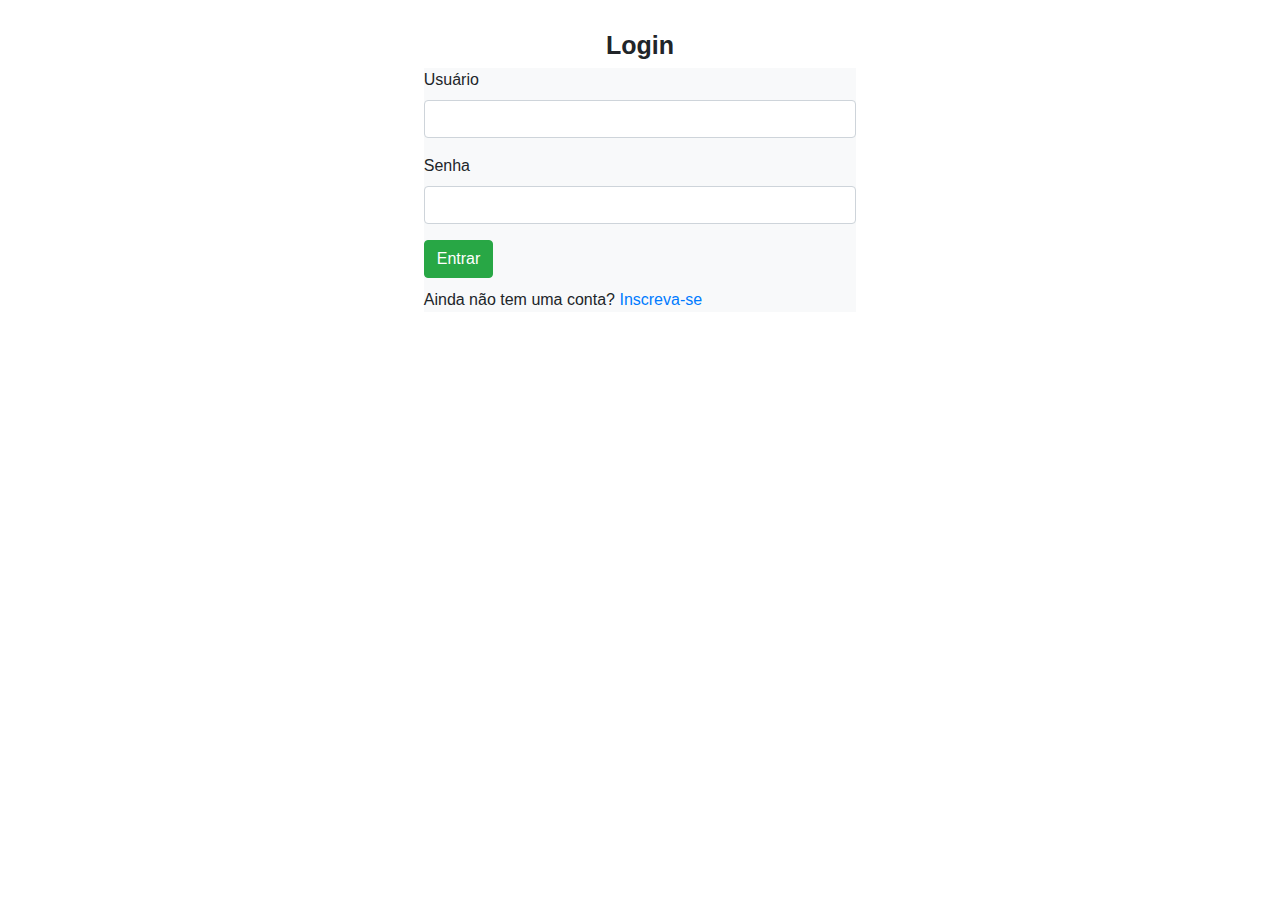
==== login.html @ 248836ef "Add user login" ====
<!DOCTYPE html>
<html lang="pt-br">

<head>
    <meta charset="UTF-8">
    <meta http-equiv="X-UA-Compatible" content="IE=edge">
    <meta name="viewport" content="width=device-width, initial-scale=1.0">
    <link rel="stylesheet" href="https://maxcdn.bootstrapcdn.com/bootstrap/4.0.0/css/bootstrap.min.css">
    <title>Form-Validation-Js</title>
</head>

<body>
    <main>
        <header>
            <h3 class="text-blue text-center font-weight-bold" style="font-size: 25px; margin-top: 30px;">
                Login
            </h3>
        </header>
        <section>
            <div class="container">
                <div class="col-lg-5 m-auto d-block">
                    <form action="#" onsubmit="return validation()" class="bg-light">
                        <div class="form-group">
                            <label for="user" class="font-weight-regular">Usuário</label>
                            <input type="text" name="user" class="form-control" id="user" autocomplete="off">
                            <span id="username" class="text-danger font-weight-regular"></span>
                        </div>
                        <div class="form-group">
                            <label class="font-weight-regular">Senha</label>
                            <input type="password" name="pass" class="form-control" id="pass" autocomplete="off">
                            <span id="passwords" class="text-danger font-weight-regular"></span>
                        </div>
                        <input type="submit" name="submit" value="Entrar" class="btn btn-success" autocomplete="off">
                        <p style="margin-top: 10px;"">
                            Ainda não tem uma conta? <a href=" index.html">Inscreva-se</a>
                        </p>
                    </form>
                </div>
            </div>
        </section>
    </main>

    <script type="text/javascript" src="./js/login.js"></script>
    <script src="https://ajax.googleapis.com/ajax/libs/jquery/3.3.1/jquery.min.js"></script>
    <script src="https://cdnjs.cloudflare.com/ajax/libs/popper.js/1.12.9/umd/popper.min.js"></script>
    <script src="https://maxcdn.bootstrapcdn.com/bootstrap/4.0.0/js/bootstrap.min.js"></script>

</body>

</html>
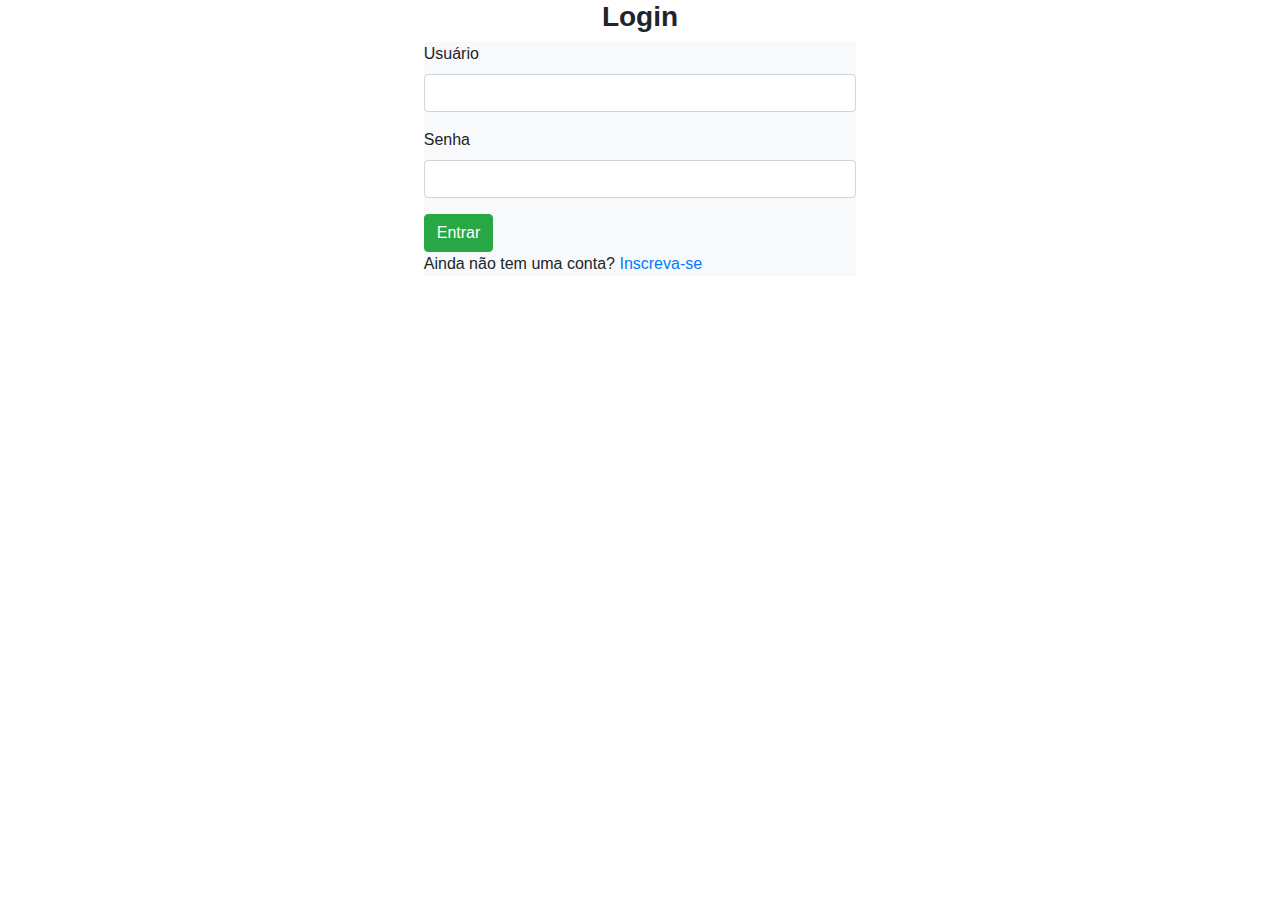
==== commit 76e72b0f: "style class inserted" ====
--- a/login.html
+++ b/login.html
@@ -6,13 +6,14 @@
     <meta http-equiv="X-UA-Compatible" content="IE=edge">
     <meta name="viewport" content="width=device-width, initial-scale=1.0">
     <link rel="stylesheet" href="https://maxcdn.bootstrapcdn.com/bootstrap/4.0.0/css/bootstrap.min.css">
+    <link rel="stylesheet" href="css/style.css">
     <title>Form-Validation-Js</title>
 </head>
 
 <body>
     <main>
         <header>
-            <h3 class="text-blue text-center font-weight-bold" style="font-size: 25px; margin-top: 30px;">
+            <h3 class="text-blue text-center font-weight-bold">
                 Login
             </h3>
         </header>
@@ -20,18 +21,19 @@
             <div class="container">
                 <div class="col-lg-5 m-auto d-block">
                     <form action="#" onsubmit="return validation()" class="bg-light">
-                        <div class="form-group">
+                        <div class="form-group container-login">
                             <label for="user" class="font-weight-regular">Usuário</label>
                             <input type="text" name="user" class="form-control" id="user" autocomplete="off">
                             <span id="username" class="text-danger font-weight-regular"></span>
                         </div>
-                        <div class="form-group">
+                        <div class="form-group container-login">
                             <label class="font-weight-regular">Senha</label>
                             <input type="password" name="pass" class="form-control" id="pass" autocomplete="off">
                             <span id="passwords" class="text-danger font-weight-regular"></span>
                         </div>
-                        <input type="submit" name="submit" value="Entrar" class="btn btn-success" autocomplete="off">
-                        <p style="margin-top: 10px;"">
+                        <input type="submit" name="submit" value="Entrar" class="btn btn-success container-login"
+                            autocomplete="off">
+                        <p class="container-login">
                             Ainda não tem uma conta? <a href=" index.html">Inscreva-se</a>
                         </p>
                     </form>
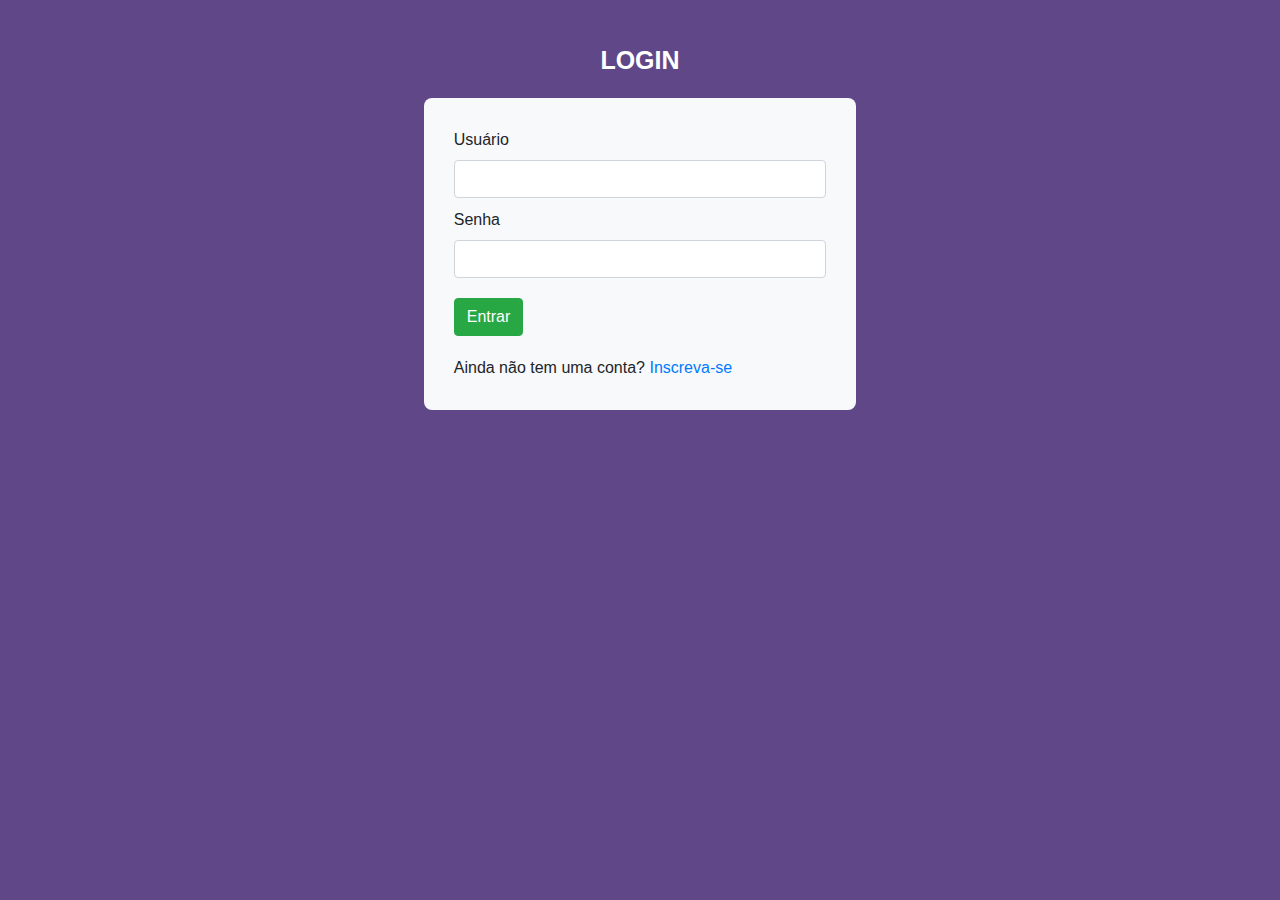
==== commit 68a97501: "uppercase login name changed" ====
--- a/login.html
+++ b/login.html
@@ -14,7 +14,7 @@
     <main>
         <header>
             <h3 class="text-blue text-center font-weight-bold">
-                Login
+                LOGIN
             </h3>
         </header>
         <section>
--- a/css/style.css
+++ b/css/style.css
@@ -0,0 +1,39 @@
+body {
+    background: #604888;
+}
+
+h3 {
+    font-size: 25px;
+    margin-top: 30px;
+    color: #fff;
+    padding-top: 15px;
+    padding-bottom: 15px;
+}
+
+form {
+    border-radius: 8px;
+    padding: 20px;
+}
+
+.container-login {
+    margin: 10px;
+}
+
+.input {
+    margin-top: 10px;
+}
+
+.input-one {
+    margin-left: 10px;
+}
+
+p {
+    margin-top: 10px;
+    margin-bottom: 10px;
+}
+
+@media screen and (max-height: 640px) {
+    form {
+        margin-bottom: 50px;
+    }
+}